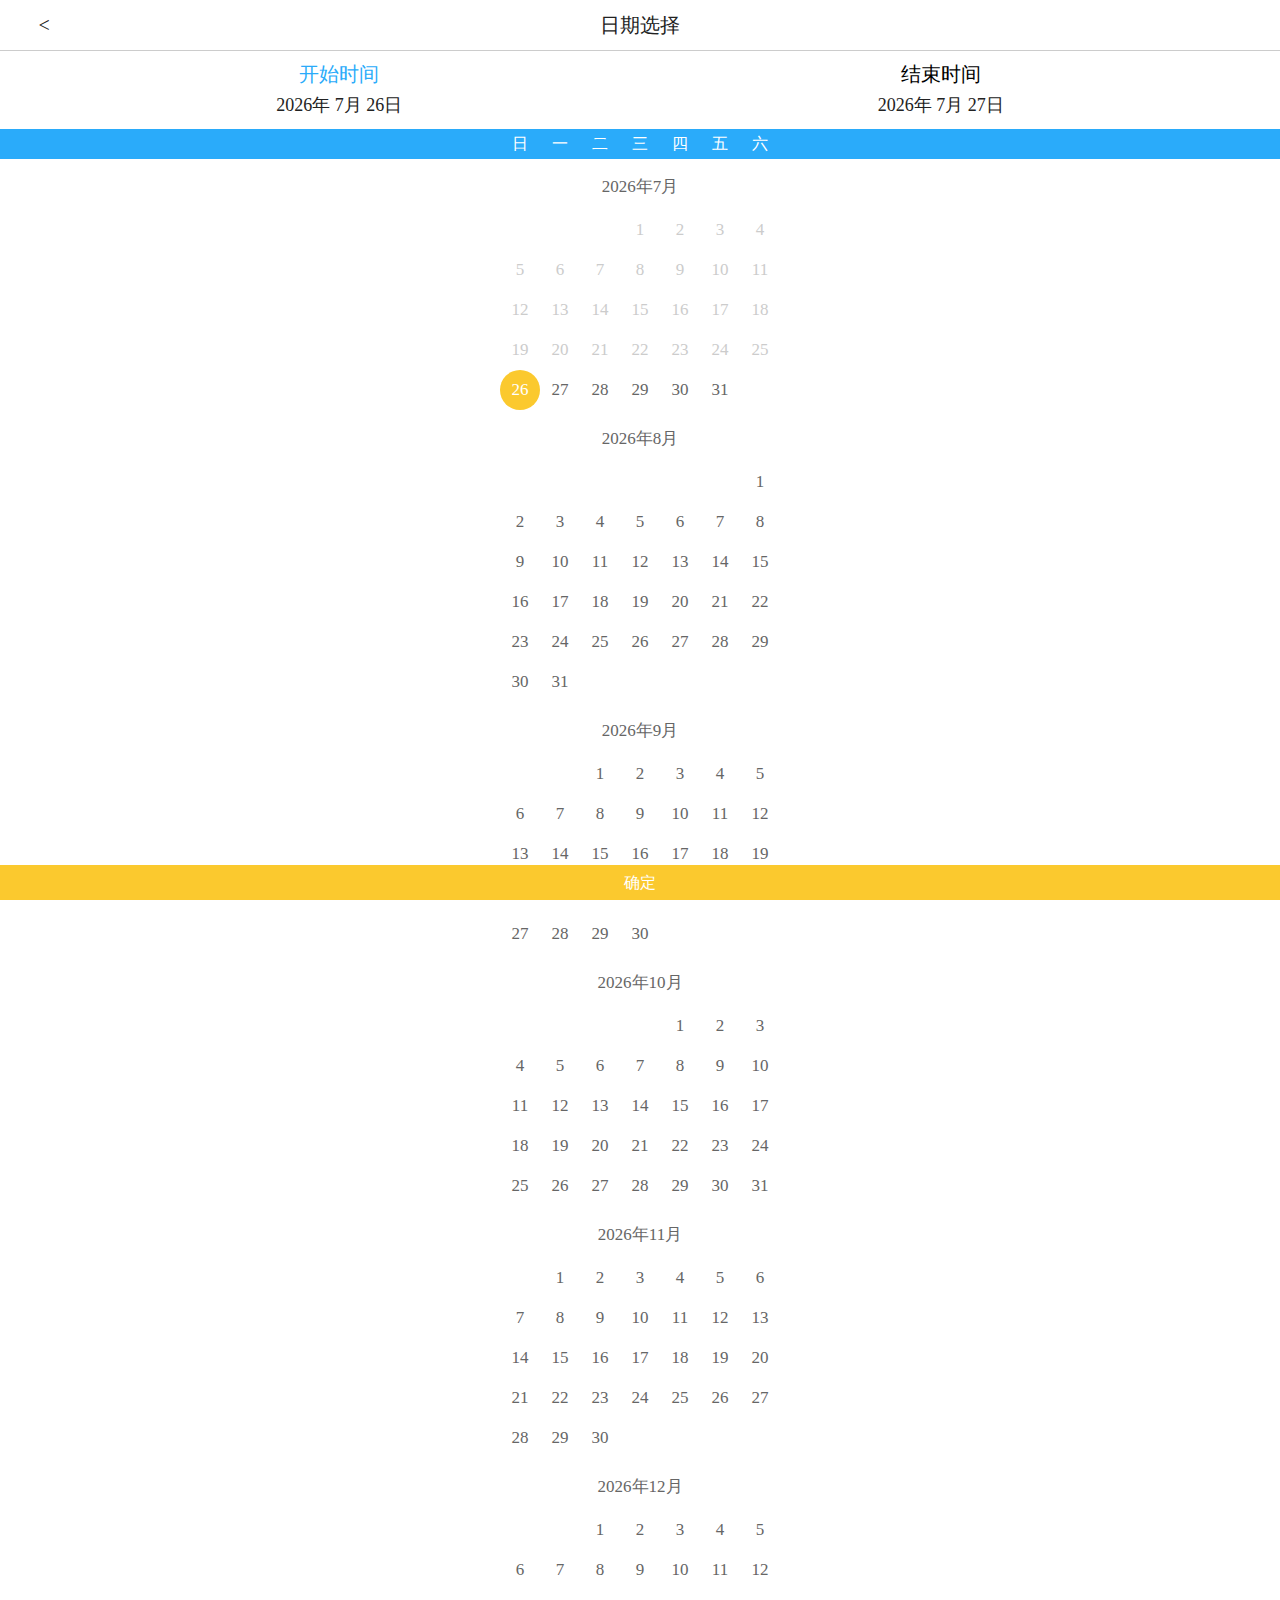
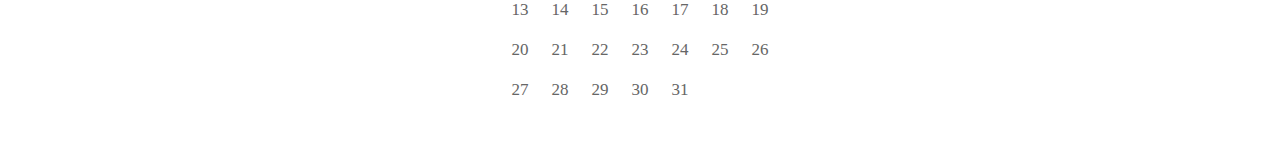
==== dwy/calendar.html @ 7e00a762 "aa" ====
<!DOCTYPE html>
<html>
	<head>
		<meta charset="UTF-8">
		<meta name="viewport" content="initial-scale=1.0, maximum-scale=1.0, user-scalable=no" />
		<title>日历</title>
		<link rel="stylesheet" type="text/css" href="calendar.css"/>
	</head>
	<body>
		<div class="fixed-box">
			<header class="header-box">
				<div class="header-con">
					<span><</span>
					<span>日期选择</span>	
				</div>
			</header>
			<div class="main">
				<div class="main-con">
					<div class="main-head tab-active">开始时间</div>
					<div class="main-foot">
						<span class="year"></span>年
						<span class="month"></span>月
						<span class="day"></span>日
					</div>
				</div>
				<div class="main-con">
					<div class="main-head">结束时间</div>
					<div class="main-foot">
						<span class="year"></span>年
						<span class="month"></span>月
						<span class="day"></span>日
					</div>
					
				</div>
			</div>
			<div class="week-box">
				<div class="week">
					<span>日</span>
					<span>一</span>
					<span>二</span>
					<span>三</span>
					<span>四</span>
					<span>五</span>
					<span>六</span>
				</div>
			</div>
		</div>
		<div class="calendar">
			<div class="calendar-show 1">
				<div class="calendar-head"><span class="year"></span>年<span class="month"></span>月</div>
				<table class="table-msg">
					
				</table>
			</div>
			<div class="calendar-show 2">
				<div class="calendar-head"><span class="year"></span>年<span class="month"></span>月</div>
				<table class="table-msg">
					
				</table>
			</div>
			<div class="calendar-show 3">
				<div class="calendar-head"><span class="year"></span>年<span class="month"></span>月</div>
				<table class="table-msg">
					
				</table>
			</div>
			<div class="calendar-show 4">
				<div class="calendar-head"><span class="year"></span>年<span class="month"></span>月</div>
				<table class="table-msg">
					
				</table>
			</div>
			<div class="calendar-show 5">
				<div class="calendar-head"><span class="year"></span>年<span class="month"></span>月</div>
				<table class="table-msg">
					
				</table>
			</div>
			<div class="calendar-show 6">
				<div class="calendar-head"><span class="year"></span>年<span class="month"></span>月</div>
				<table class="table-msg">
					
				</table>
			</div>
			<div class="calendar-show 7">
				<div class="calendar-head"><span class="year"></span>年<span class="month"></span>月</div>
				<table class="table-msg">
					
				</table>
			</div>
			<div class="calendar-show 8">
				<div class="calendar-head"><span class="year"></span>年<span class="month"></span>月</div>
				<table class="table-msg">
					
				</table>
			</div>
			<div class="calendar-show 9">
				<div class="calendar-head"><span class="year"></span>年<span class="month"></span>月</div>
				<table class="table-msg">
					
				</table>
			</div>
			<div class="calendar-show">
				<div class="calendar-head"><span class="year"></span>年<span class="month"></span>月</div>
				<table class="table-msg 10">
					
				</table>
			</div>
			<div class="calendar-show 11">
				<div class="calendar-head"><span class="year"></span>年<span class="month"></span>月</div>
				<table class="table-msg">
					
				</table>
			</div>
			<div class="calendar-show 12">
				<div class="calendar-head"><span class="year"></span>年<span class="month"></span>月</div>
				<table class="table-msg">
					
				</table>
			</div>
		</div>
		<div id="notice">
			结束时间不能大于或等于开始时间
		</div>
		<div style="height: 35px;">
			
		</div>
		
		<footer class="footer-box">
			<div id="sure">确定</div>
		</footer>
	
	<script type="text/javascript" src="jquery-2.1.0.js" ></script>
	<script type="text/javascript" src="calendar.js" ></script>
	</body>
</html>
---- dwy/calendar.css ----
*{
	margin: 0;
	padding: 0;
	/*font-size: 14px;*/
}
.fixed-box{
	position: fixed;
	top: 0;
	width: 100%;
	z-index: 999;
	background-color: #fff;
}
.header-box{
	
	width: 100%;
	height: 50px;
	line-height: 50px;
	color: #222;
	border-bottom: 1px solid #ccc;
}
.header-box .header-con{
	width: 94%;
	margin: 0 auto;
}
.header-box .header-con span{
	font-size: 20px;
}
.header-box .header-con span:nth-child(2){
	position: absolute;
	top: 0;
	left: 0;
	width: 100%;
	text-align: center;
}
.main{
	width: 94%;
	height: 70px;
	margin: 0 auto;
}
.main .main-head{
	margin: 10px 0 5px 0;
	/*color: #2aabfa;*/
	font-size: 20px;
}
.main .main-con{
	width: 50%;
	float: left;
	text-align: center;
}
.main .main-foot,
.main .main-foot span{
	font-size: 18px;
}
.main .main-foot{
	margin-bottom: 5px;
	color: #222;
}
.week-box{
	margin-top: 8px;
	height: 30px;
	background-color:#2aabfa ;
}
.week{
	/*width: 70%;*/
	width: 280px;
	height: 30px;

	margin: 0 auto;
	display: flex;
}

.week-box span{
	padding: 0 12px;
	color: #fff;
	text-align: center;
	line-height: 30px;
}
.calendar{
	margin-top: 175px;
	font-size: 17px;
	color: #666;
}
.calendar .calendar-head{
	text-align: center;
	margin-bottom: 10px;
}
.table-msg{
	width: 280px;
	margin: 0 auto;
	margin-bottom: 15px;
}
.table-msg tr{
	height: 40px;
	display: flex;
}
.table-msg tr td{
	width: 20px;
    padding: 4px 10px;
    text-align: center;
    line-height: 32px;
}

#notice{
	display: none;
	position: fixed;
	top: 119px;
	z-index: 1000;
	width: 100%;
	height: 60px;
	line-height: 60px;
	text-align: center;
	color: #fff;
	background-color: #2aabfa;
}

.footer-box{
	position: fixed;
	bottom: 0;
	z-index: 999;
	width: 100%;
	height: 35px;
	line-height: 35px;
	background-color: #FBC92E;
	color: #fff;
	text-align: center;
}
.tab-active{
	color: #2aabfa;
}
.active{
	border-radius: 50%;
	background-color: #FBC92E;
	color: #fff;
	height: 32px;
}
.check-active{
	border-radius: 50%;
	background-color: #2aabfa;
	color: #fff !important;
	height: 32px;
}
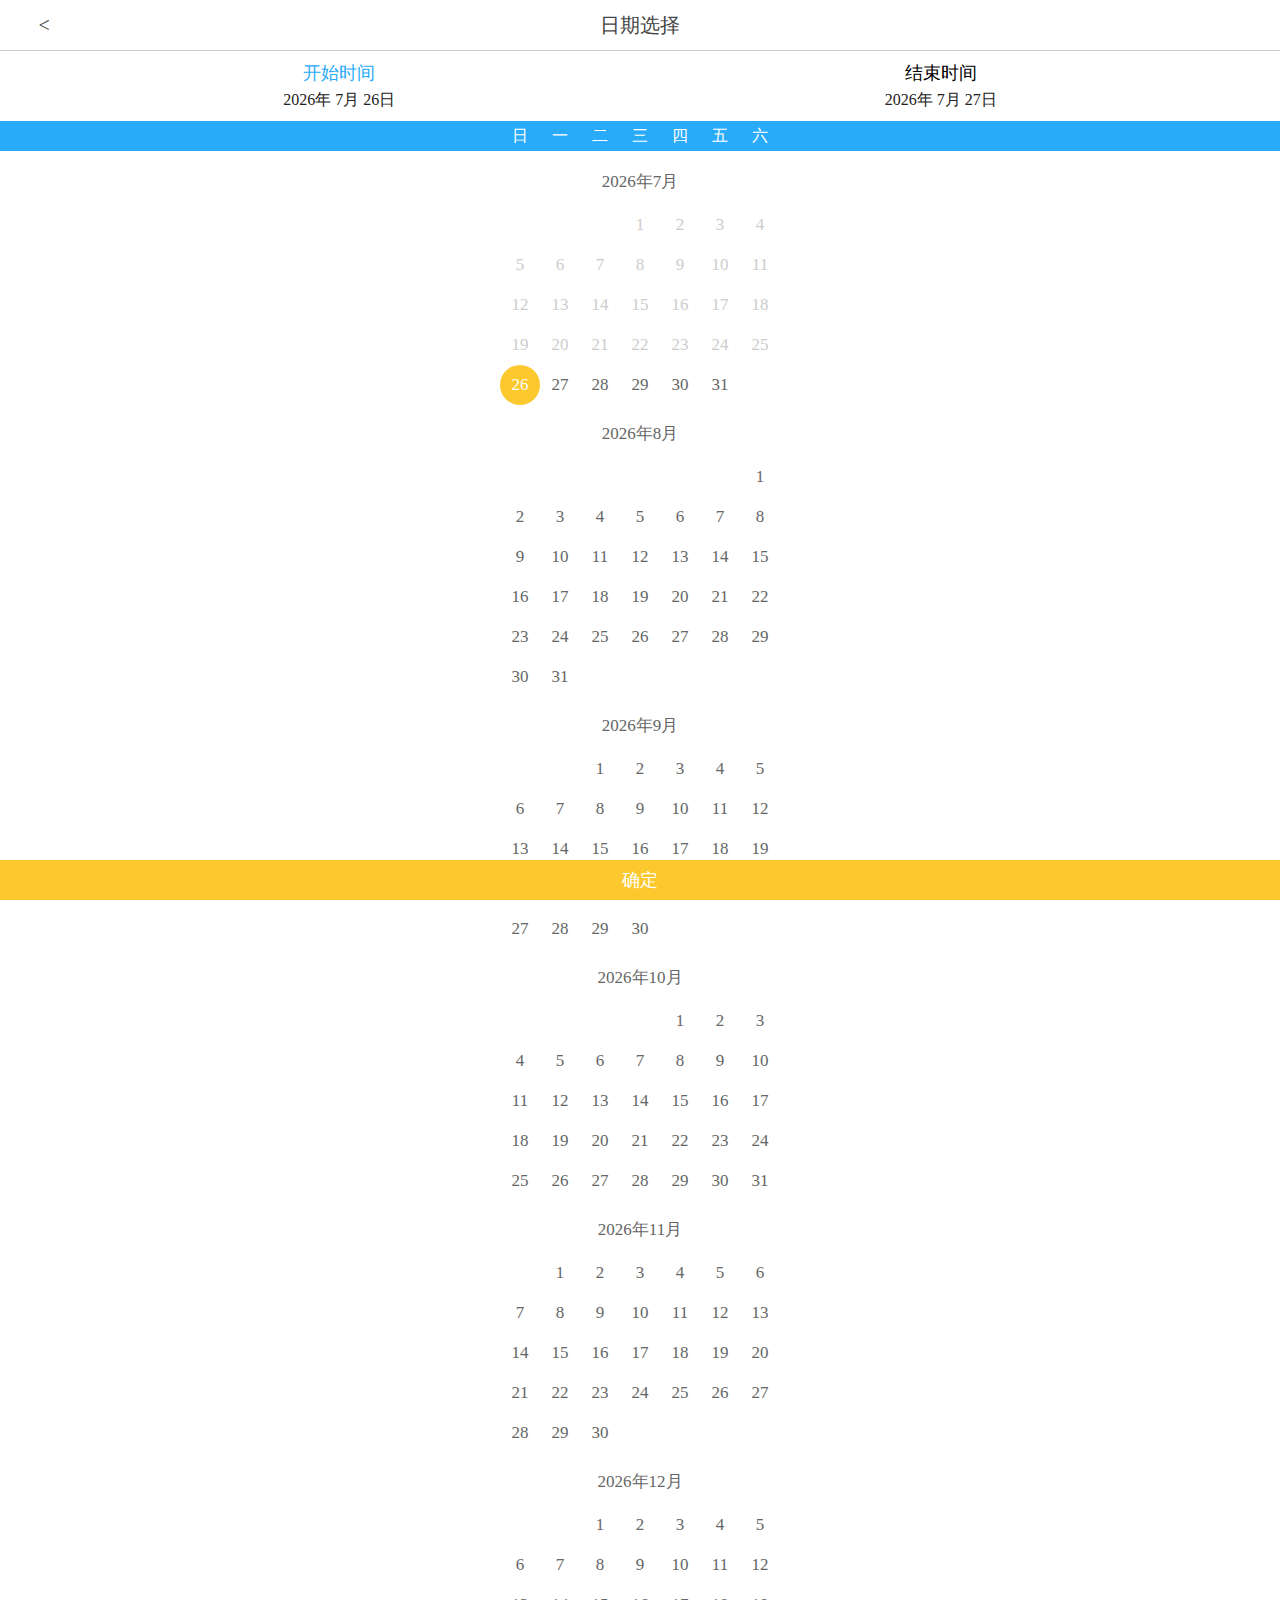
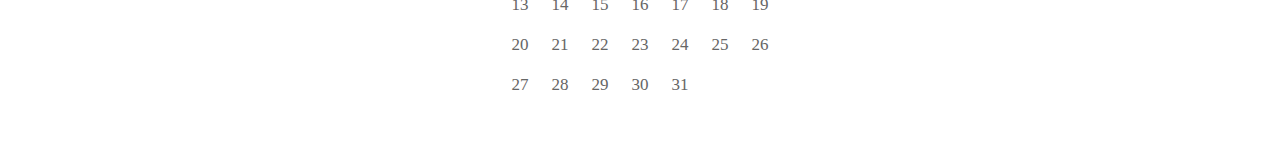
==== commit 63e4b4b7: "修改" ====
--- a/dwy/calendar.html
+++ b/dwy/calendar.html
@@ -100,7 +100,7 @@
 					
 				</table>
 			</div>
-			<div class="calendar-show">
+			<div class="calendar-show 10">
 				<div class="calendar-head"><span class="year"></span>年<span class="month"></span>月</div>
 				<table class="table-msg 10">
 					
@@ -122,7 +122,7 @@
 		<div id="notice">
 			结束时间不能大于或等于开始时间
 		</div>
-		<div style="height: 35px;">
+		<div style="height: 40px;">
 			
 		</div>
 		
--- a/dwy/calendar.css
+++ b/dwy/calendar.css
@@ -2,6 +2,7 @@
 	margin: 0;
 	padding: 0;
 	/*font-size: 14px;*/
+	
 }
 .fixed-box{
 	position: fixed;
@@ -11,11 +12,10 @@
 	background-color: #fff;
 }
 .header-box{
-	
 	width: 100%;
 	height: 50px;
 	line-height: 50px;
-	color: #222;
+	color: #444;
 	border-bottom: 1px solid #ccc;
 }
 .header-box .header-con{
@@ -40,7 +40,7 @@
 .main .main-head{
 	margin: 10px 0 5px 0;
 	/*color: #2aabfa;*/
-	font-size: 20px;
+	font-size: 18px;
 }
 .main .main-con{
 	width: 50%;
@@ -49,14 +49,14 @@
 }
 .main .main-foot,
 .main .main-foot span{
-	font-size: 18px;
+	font-size: 16px;
 }
 .main .main-foot{
 	margin-bottom: 5px;
 	color: #222;
 }
 .week-box{
-	margin-top: 8px;
+	/*margin-top: 8px;*/
 	height: 30px;
 	background-color:#2aabfa ;
 }
@@ -76,13 +76,17 @@
 	line-height: 30px;
 }
 .calendar{
-	margin-top: 175px;
+	margin-top: 170px;
 	font-size: 17px;
 	color: #666;
 }
 .calendar .calendar-head{
 	text-align: center;
 	margin-bottom: 10px;
+	font-size: 17px;
+}
+.calendar .calendar-head{
+	font-size: 17px;
 }
 .table-msg{
 	width: 280px;
@@ -103,14 +107,14 @@
 #notice{
 	display: none;
 	position: fixed;
-	top: 119px;
+	top: 121px;
 	z-index: 1000;
 	width: 100%;
 	height: 60px;
 	line-height: 60px;
 	text-align: center;
 	color: #fff;
-	background-color: #2aabfa;
+	background-color: rgba(42,171,250,0.8);
 }
 
 .footer-box{
@@ -118,8 +122,9 @@
 	bottom: 0;
 	z-index: 999;
 	width: 100%;
-	height: 35px;
-	line-height: 35px;
+	height: 40px;
+	line-height: 40px;
+	font-size: 18px;
 	background-color: #FBC92E;
 	color: #fff;
 	text-align: center;
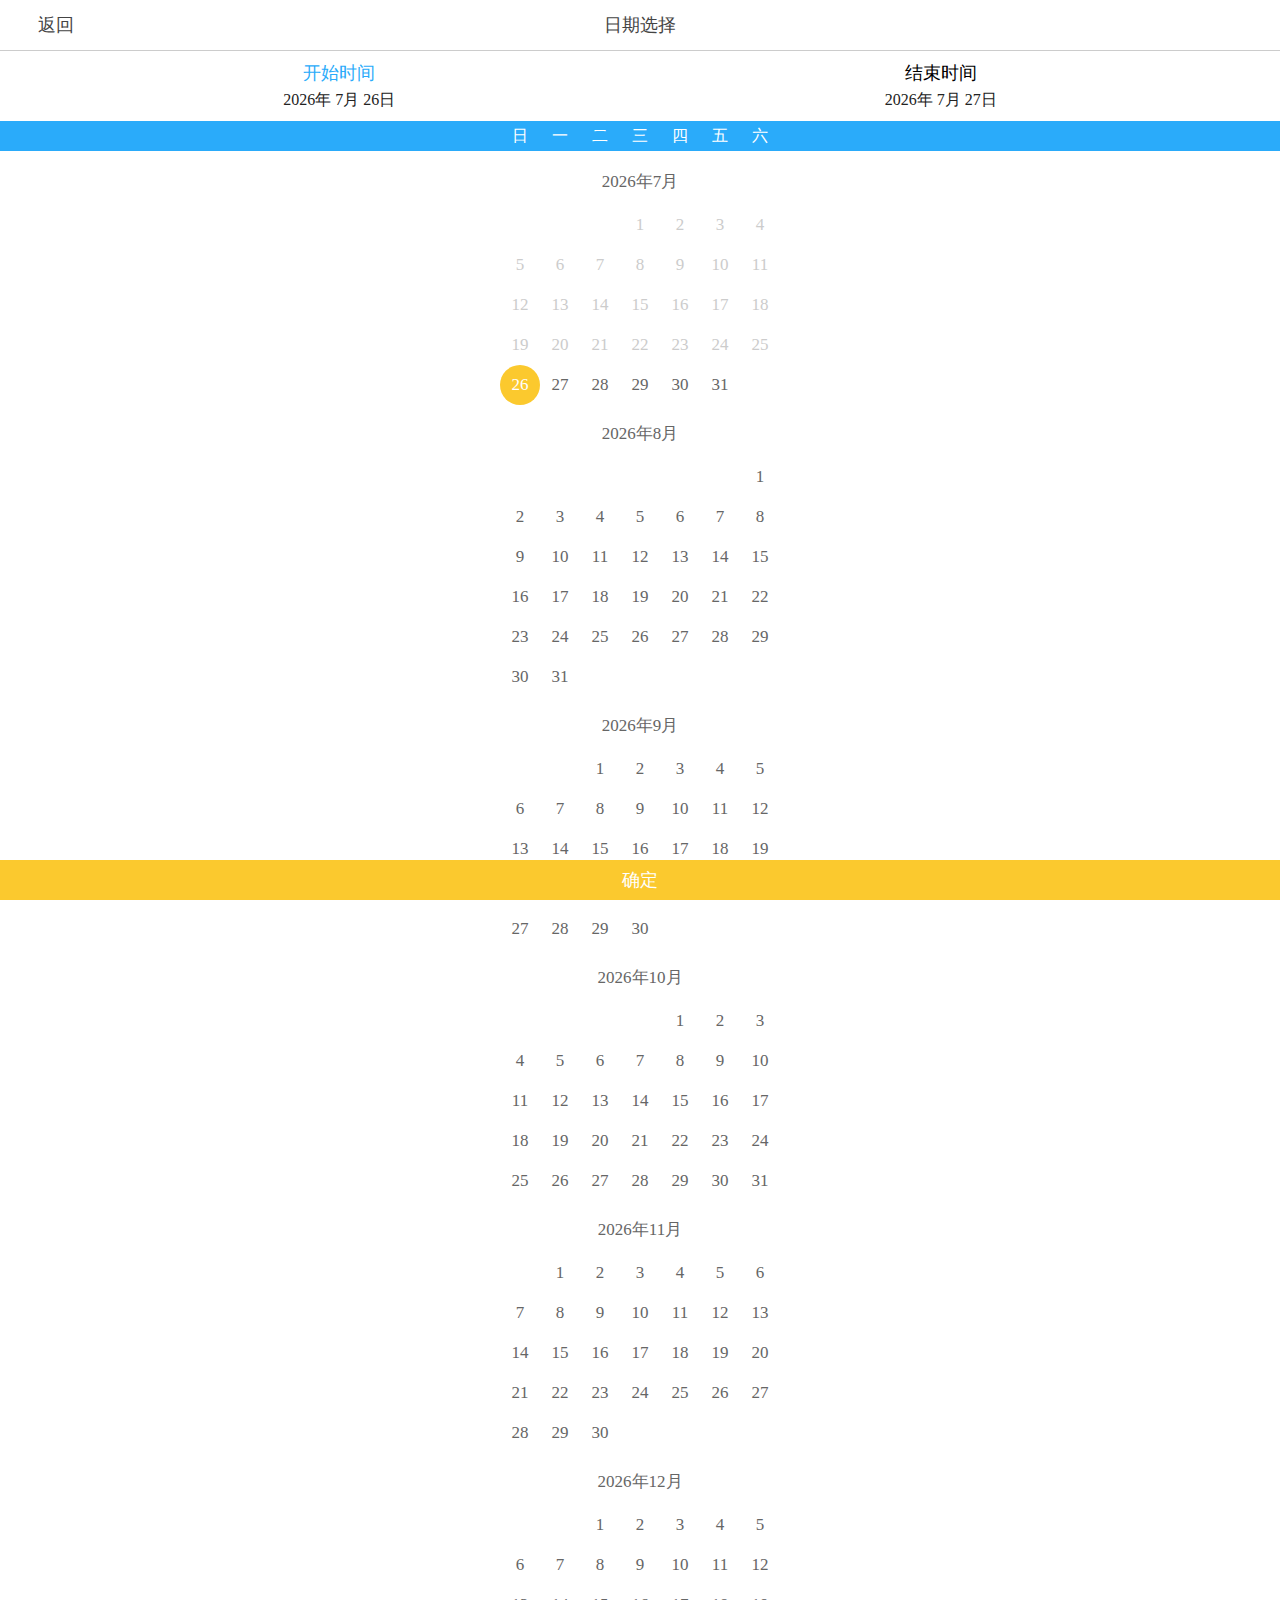
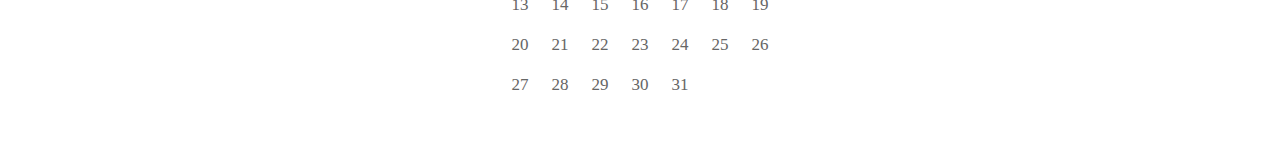
==== commit f2db1fe8: "新" ====
--- a/dwy/calendar.html
+++ b/dwy/calendar.html
@@ -4,13 +4,14 @@
 		<meta charset="UTF-8">
 		<meta name="viewport" content="initial-scale=1.0, maximum-scale=1.0, user-scalable=no" />
 		<title>日历</title>
-		<link rel="stylesheet" type="text/css" href="calendar.css"/>
+		<link rel="stylesheet" type="text/css" href="css/calendar.css"/>
 	</head>
 	<body>
 		<div class="fixed-box">
 			<header class="header-box">
 				<div class="header-con">
-					<span><</span>
+
+					<span><a href="/dwy/index.html" >返回</a></span>
 					<span>日期选择</span>	
 				</div>
 			</header>
@@ -130,7 +131,7 @@
 			<div id="sure">确定</div>
 		</footer>
 	
-	<script type="text/javascript" src="jquery-2.1.0.js" ></script>
-	<script type="text/javascript" src="calendar.js" ></script>
+	<script type="text/javascript" src="js/jquery-2.1.0.js" ></script>
+	<script type="text/javascript" src="js/calendar.js" ></script>
 	</body>
 </html>--- a/dwy/css/calendar.css
+++ b/dwy/css/calendar.css
@@ -0,0 +1,156 @@
+*{
+	margin: 0;
+	padding: 0;
+	/*font-size: 14px;*/
+	
+}
+.fixed-box{
+	position: fixed;
+	top: 0;
+	width: 100%;
+	z-index: 999;
+	background-color: #fff;
+}
+.header-box{
+	width: 100%;
+	height: 50px;
+	line-height: 50px;
+	color: #444;
+	border-bottom: 1px solid #ccc;
+}
+.header-box .header-con{
+	width: 94%;
+	margin: 0 auto;
+}
+.header-box .header-con span{
+	font-size: 18px;
+}
+.header-box .header-con span:nth-child(1){
+	position: absolute;
+	top: 0;
+	z-index: 1000;
+}
+.header-box .header-con span:nth-child(1) a{
+	font-size: 18px;
+	color: #444;
+	text-decoration: none;
+}
+.header-box .header-con span:nth-child(2){
+	position: absolute;
+	top: 0;
+	left: 0;
+	width: 100%;
+	text-align: center;
+}
+.main{
+	width: 94%;
+	height: 70px;
+	margin: 0 auto;
+}
+.main .main-head{
+	margin: 10px 0 5px 0;
+	/*color: #2aabfa;*/
+	font-size: 18px;
+}
+.main .main-con{
+	width: 50%;
+	float: left;
+	text-align: center;
+}
+.main .main-foot,
+.main .main-foot span{
+	font-size: 16px;
+}
+.main .main-foot{
+	margin-bottom: 5px;
+	color: #222;
+}
+.week-box{
+	/*margin-top: 8px;*/
+	height: 30px;
+	background-color:#2aabfa ;
+}
+.week{
+	/*width: 70%;*/
+	width: 280px;
+	height: 30px;
+
+	margin: 0 auto;
+	display: flex;
+}
+
+.week-box span{
+	padding: 0 12px;
+	color: #fff;
+	text-align: center;
+	line-height: 30px;
+}
+.calendar{
+	margin-top: 170px;
+	font-size: 17px;
+	color: #666;
+}
+.calendar .calendar-head{
+	text-align: center;
+	margin-bottom: 10px;
+	font-size: 17px;
+}
+.calendar .calendar-head{
+	font-size: 17px;
+}
+.table-msg{
+	width: 280px;
+	margin: 0 auto;
+	margin-bottom: 15px;
+}
+.table-msg tr{
+	height: 40px;
+	display: flex;
+}
+.table-msg tr td{
+	width: 20px;
+    padding: 4px 10px;
+    text-align: center;
+    line-height: 32px;
+}
+
+#notice{
+	display: none;
+	position: fixed;
+	top: 121px;
+	z-index: 1000;
+	width: 100%;
+	height: 60px;
+	line-height: 60px;
+	text-align: center;
+	color: #fff;
+	background-color: rgba(42,171,250,0.8);
+}
+
+.footer-box{
+	position: fixed;
+	bottom: 0;
+	z-index: 999;
+	width: 100%;
+	height: 40px;
+	line-height: 40px;
+	font-size: 18px;
+	background-color: #FBC92E;
+	color: #fff;
+	text-align: center;
+}
+.tab-active{
+	color: #2aabfa;
+}
+.active{
+	border-radius: 50%;
+	background-color: #FBC92E;
+	color: #fff;
+	height: 32px;
+}
+.check-active{
+	border-radius: 50%;
+	background-color: #2aabfa;
+	color: #fff !important;
+	height: 32px;
+}